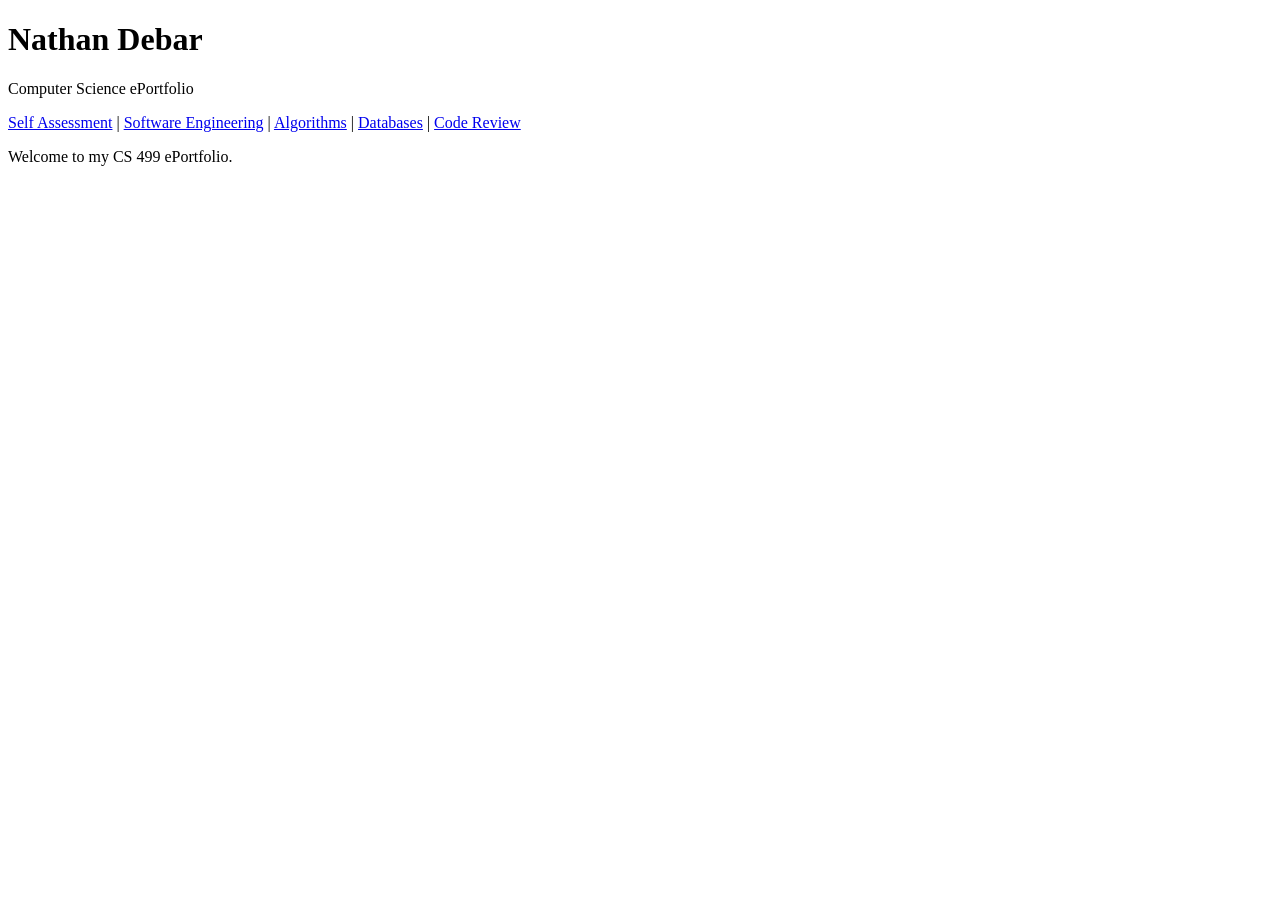
==== index.html @ 8585c07c "Create index.html" ====
<!DOCTYPE html>
<html>
<head>
  <title>Nathan deBar ePortfolio</title>
  <link rel="stylesheet" href="assets/style.css">
</head>
<body>

<h1>Nathan Debar</h1>
<p>Computer Science ePortfolio</p>

<nav>
  <a href="self-assessment.html">Self Assessment</a> |
  <a href="software-engineering.html">Software Engineering</a> |
  <a href="algorithms.html">Algorithms</a> |
  <a href="databases.html">Databases</a> |
  <a href="code-review.html">Code Review</a>
</nav>

<p>Welcome to my CS 499 ePortfolio.</p>

</body>
</html>
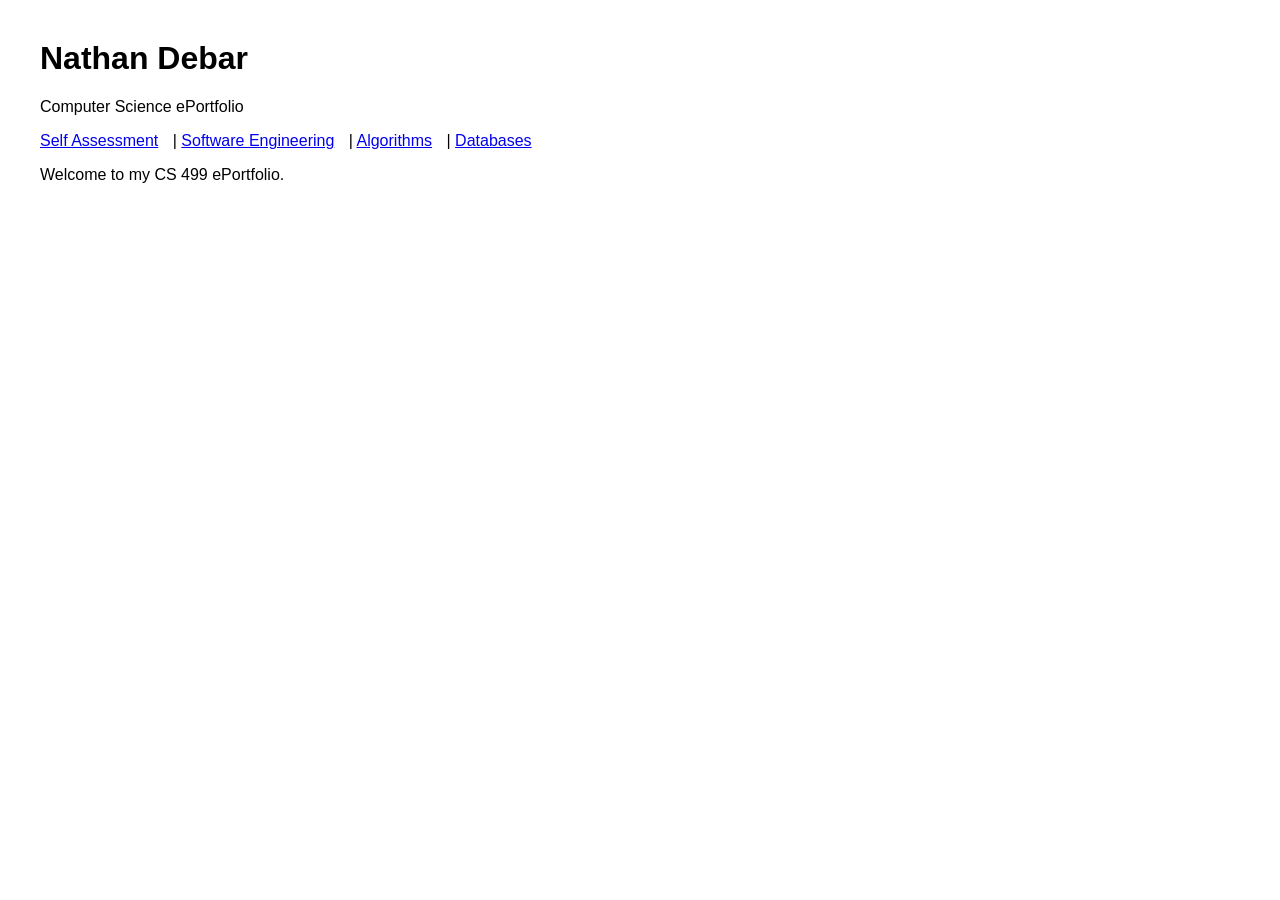
==== commit 3e7da087: "Update index.html" ====
--- a/index.html
+++ b/index.html
@@ -13,8 +13,7 @@
   <a href="self-assessment.html">Self Assessment</a> |
   <a href="software-engineering.html">Software Engineering</a> |
   <a href="algorithms.html">Algorithms</a> |
-  <a href="databases.html">Databases</a> |
-  <a href="code-review.html">Code Review</a>
+  <a href="databases.html">Databases</a> 
 </nav>
 
 <p>Welcome to my CS 499 ePortfolio.</p>
--- a/assets/style.css
+++ b/assets/style.css
@@ -0,0 +1,8 @@
+body {
+  font-family: Arial;
+  margin: 40px;
+}
+
+nav a {
+  margin-right: 10px;
+}
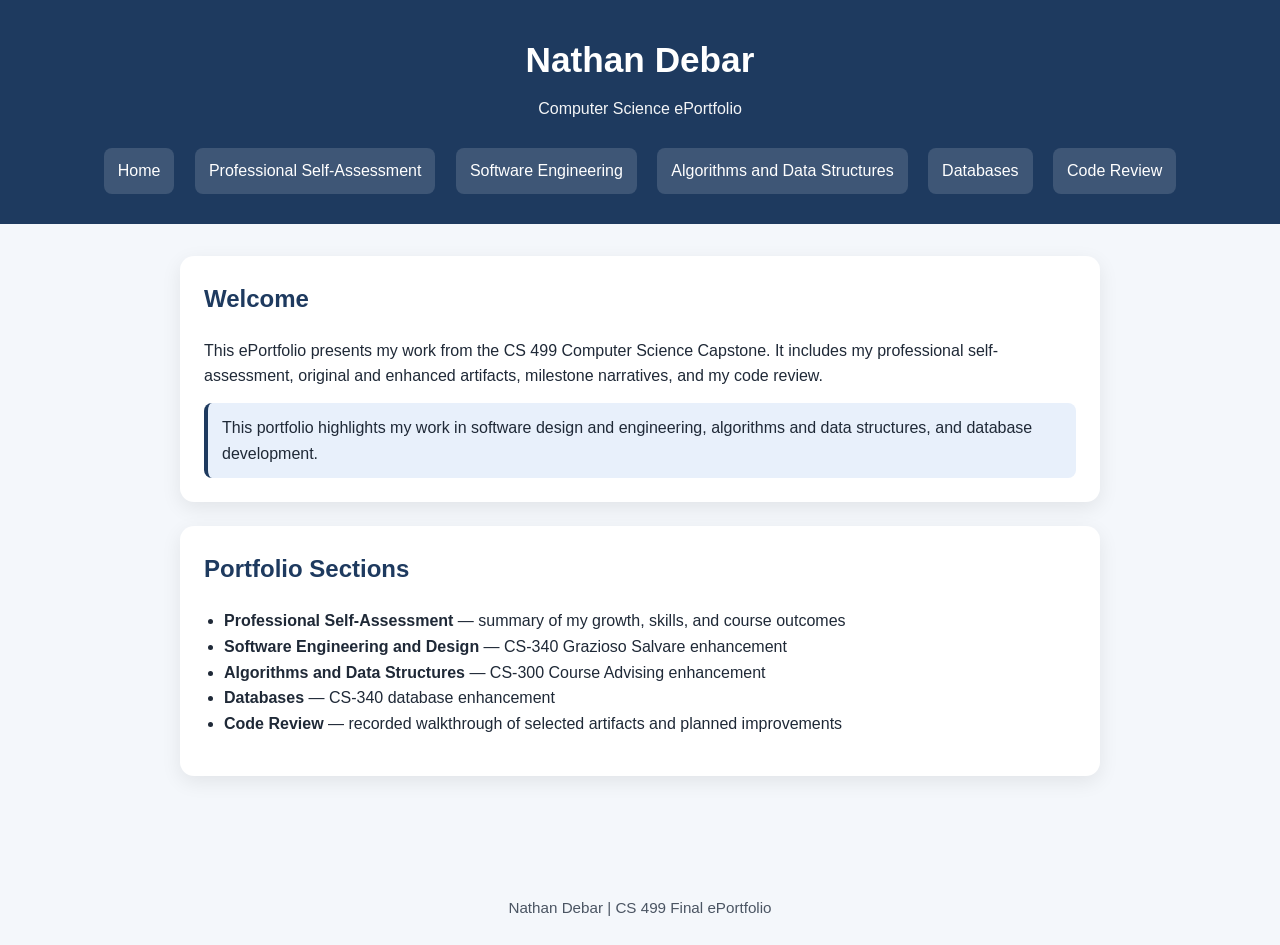
==== commit 3903a321: "Update index.html" ====
--- a/index.html
+++ b/index.html
@@ -1,22 +1,53 @@
 <!DOCTYPE html>
-<html>
+<html lang="en">
 <head>
-  <title>Nathan deBar ePortfolio</title>
+  <meta charset="UTF-8">
+  <meta name="viewport" content="width=device-width, initial-scale=1.0">
+  <title>Nathan Debar | CS 499 ePortfolio</title>
   <link rel="stylesheet" href="assets/style.css">
 </head>
 <body>
+  <header>
+    <h1>Nathan Debar</h1>
+    <p>Computer Science ePortfolio</p>
+    <nav>
+      <a href="index.html">Home</a>
+      <a href="self-assessment.html">Professional Self-Assessment</a>
+      <a href="software-engineering.html">Software Engineering</a>
+      <a href="algorithms.html">Algorithms and Data Structures</a>
+      <a href="databases.html">Databases</a>
+      <a href="code-review.html">Code Review</a>
+    </nav>
+  </header>
 
-<h1>Nathan Debar</h1>
-<p>Computer Science ePortfolio</p>
+  <main>
+    <section class="card">
+      <h2>Welcome</h2>
+      <p>
+        This ePortfolio presents my work from the CS 499 Computer Science Capstone.
+        It includes my professional self-assessment, original and enhanced artifacts,
+        milestone narratives, and my code review.
+      </p>
+      <div class="highlight">
+        This portfolio highlights my work in software design and engineering,
+        algorithms and data structures, and database development.
+      </div>
+    </section>
 
-<nav>
-  <a href="self-assessment.html">Self Assessment</a> |
-  <a href="software-engineering.html">Software Engineering</a> |
-  <a href="algorithms.html">Algorithms</a> |
-  <a href="databases.html">Databases</a> 
-</nav>
+    <section class="card">
+      <h2>Portfolio Sections</h2>
+      <ul>
+        <li><strong>Professional Self-Assessment</strong> — summary of my growth, skills, and course outcomes</li>
+        <li><strong>Software Engineering and Design</strong> — CS-340 Grazioso Salvare enhancement</li>
+        <li><strong>Algorithms and Data Structures</strong> — CS-300 Course Advising enhancement</li>
+        <li><strong>Databases</strong> — CS-340 database enhancement</li>
+        <li><strong>Code Review</strong> — recorded walkthrough of selected artifacts and planned improvements</li>
+      </ul>
+    </section>
+  </main>
 
-<p>Welcome to my CS 499 ePortfolio.</p>
-
+  <footer>
+    Nathan Debar | CS 499 Final ePortfolio
+  </footer>
 </body>
 </html>
--- a/assets/style.css
+++ b/assets/style.css
@@ -1,8 +1,106 @@
+* {
+  box-sizing: border-box;
+}
+
 body {
-  font-family: Arial;
-  margin: 40px;
+  margin: 0;
+  font-family: Arial, Helvetica, sans-serif;
+  background: #f4f7fb;
+  color: #1f2937;
+  line-height: 1.6;
+}
+
+header {
+  background: #1e3a5f;
+  color: white;
+  padding: 32px 20px 24px 20px;
+  text-align: center;
+}
+
+header h1 {
+  margin: 0;
+  font-size: 2.2rem;
+}
+
+header p {
+  margin: 8px 0 0 0;
+  font-size: 1rem;
+  opacity: 0.95;
+}
+
+nav {
+  margin-top: 20px;
 }
 
 nav a {
-  margin-right: 10px;
+  display: inline-block;
+  margin: 6px 8px;
+  padding: 10px 14px;
+  background: rgba(255, 255, 255, 0.14);
+  color: white;
+  text-decoration: none;
+  border-radius: 8px;
+  transition: background 0.2s ease;
 }
+
+nav a:hover {
+  background: rgba(255, 255, 255, 0.28);
+}
+
+main {
+  max-width: 960px;
+  margin: 32px auto;
+  padding: 0 20px 40px 20px;
+}
+
+.card {
+  background: white;
+  border-radius: 14px;
+  padding: 24px;
+  margin-bottom: 24px;
+  box-shadow: 0 6px 20px rgba(0, 0, 0, 0.08);
+}
+
+h2 {
+  color: #1e3a5f;
+  margin-top: 0;
+}
+
+p {
+  margin-bottom: 14px;
+}
+
+.file-links a,
+.button-link {
+  display: inline-block;
+  margin: 8px 10px 8px 0;
+  padding: 10px 14px;
+  background: #1e3a5f;
+  color: white;
+  text-decoration: none;
+  border-radius: 8px;
+  transition: background 0.2s ease;
+}
+
+.file-links a:hover,
+.button-link:hover {
+  background: #274d7c;
+}
+
+footer {
+  text-align: center;
+  padding: 24px;
+  color: #4b5563;
+  font-size: 0.95rem;
+}
+
+.highlight {
+  background: #e8f0fb;
+  border-left: 4px solid #1e3a5f;
+  padding: 12px 14px;
+  border-radius: 8px;
+}
+
+ul {
+  padding-left: 20px;
+}
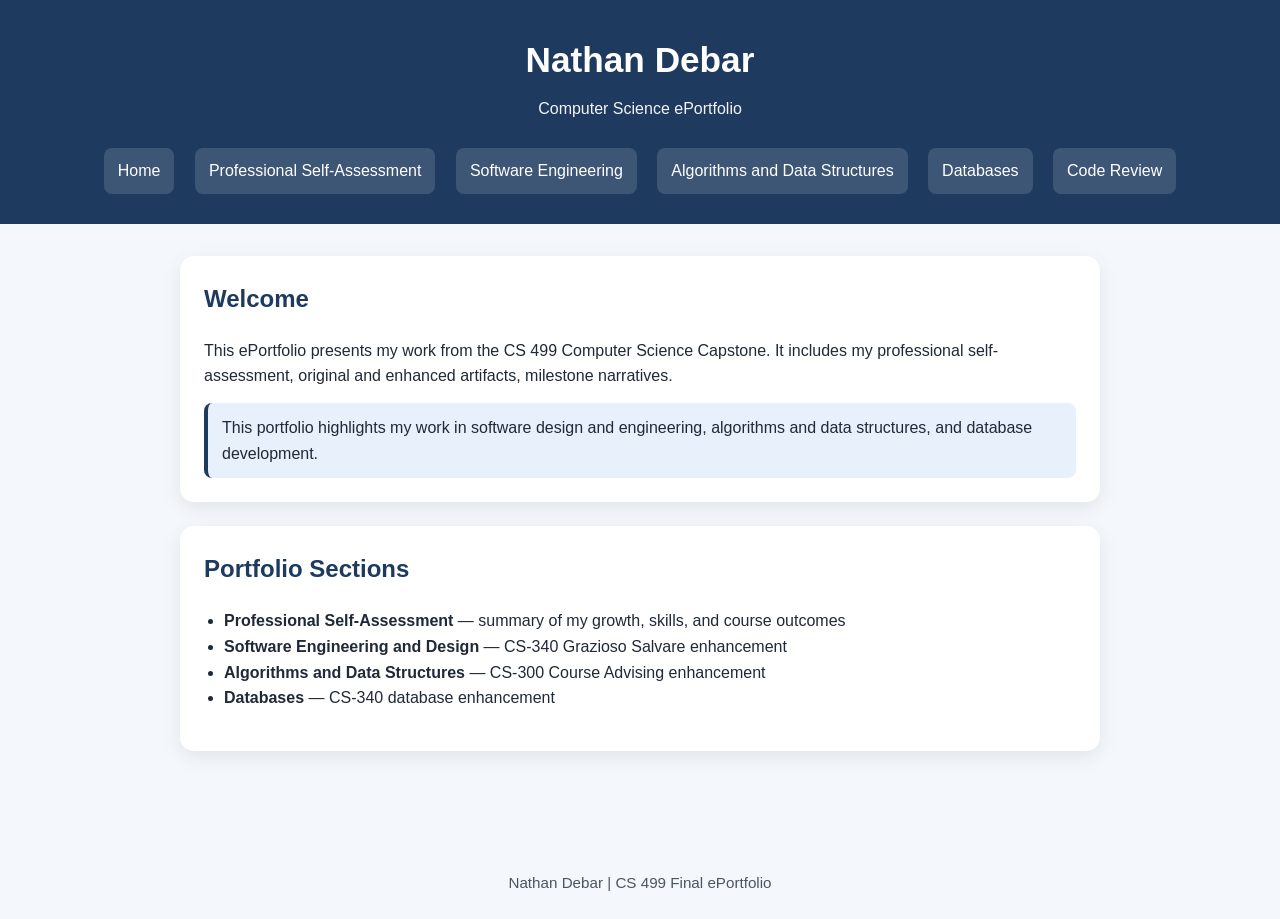
==== commit f1bd4b44: "Update index.html" ====
--- a/index.html
+++ b/index.html
@@ -26,7 +26,7 @@
       <p>
         This ePortfolio presents my work from the CS 499 Computer Science Capstone.
         It includes my professional self-assessment, original and enhanced artifacts,
-        milestone narratives, and my code review.
+        milestone narratives.
       </p>
       <div class="highlight">
         This portfolio highlights my work in software design and engineering,
@@ -41,7 +41,6 @@
         <li><strong>Software Engineering and Design</strong> — CS-340 Grazioso Salvare enhancement</li>
         <li><strong>Algorithms and Data Structures</strong> — CS-300 Course Advising enhancement</li>
         <li><strong>Databases</strong> — CS-340 database enhancement</li>
-        <li><strong>Code Review</strong> — recorded walkthrough of selected artifacts and planned improvements</li>
       </ul>
     </section>
   </main>
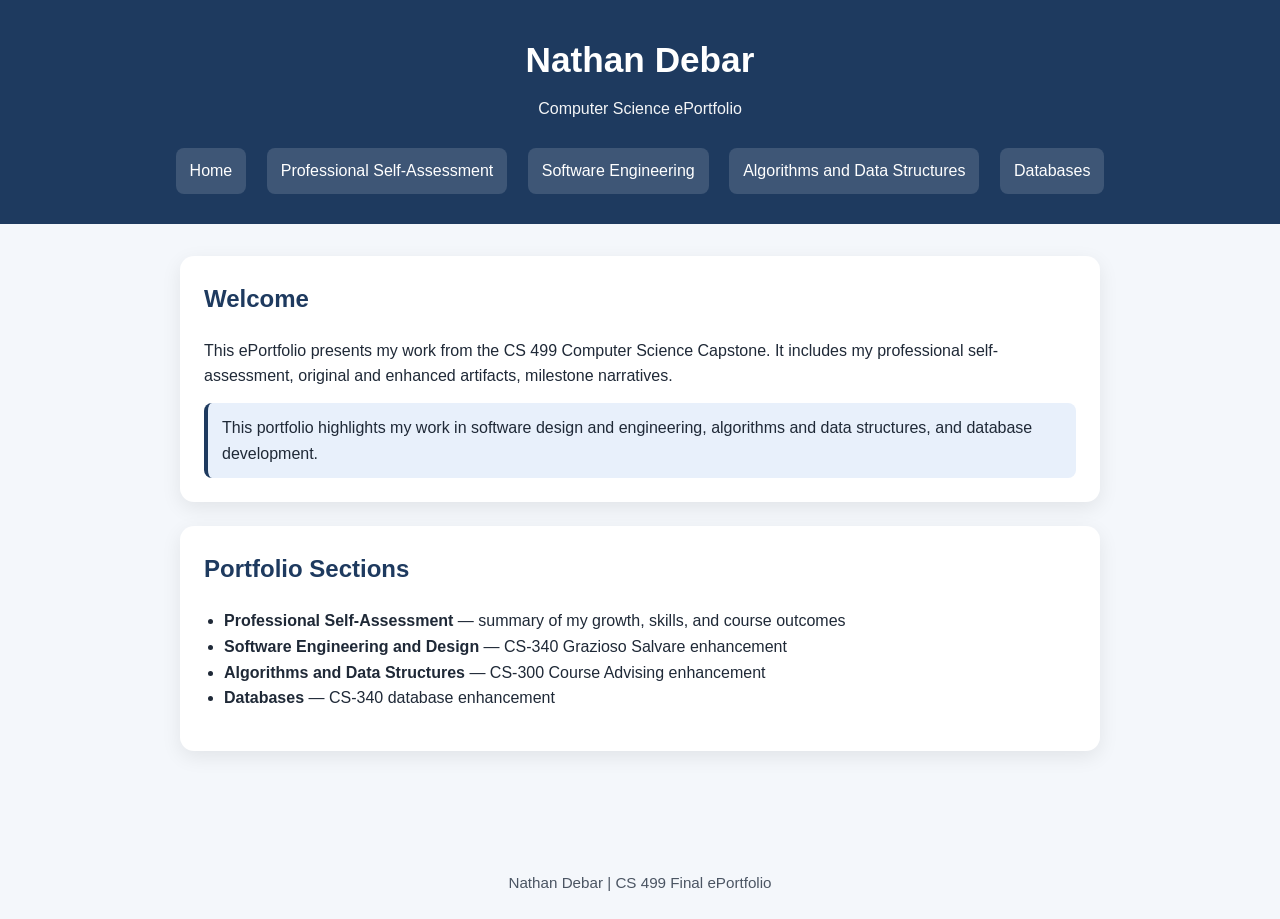
==== commit 4140dd13: "Update index.html" ====
--- a/index.html
+++ b/index.html
@@ -16,7 +16,6 @@
       <a href="software-engineering.html">Software Engineering</a>
       <a href="algorithms.html">Algorithms and Data Structures</a>
       <a href="databases.html">Databases</a>
-      <a href="code-review.html">Code Review</a>
     </nav>
   </header>
 
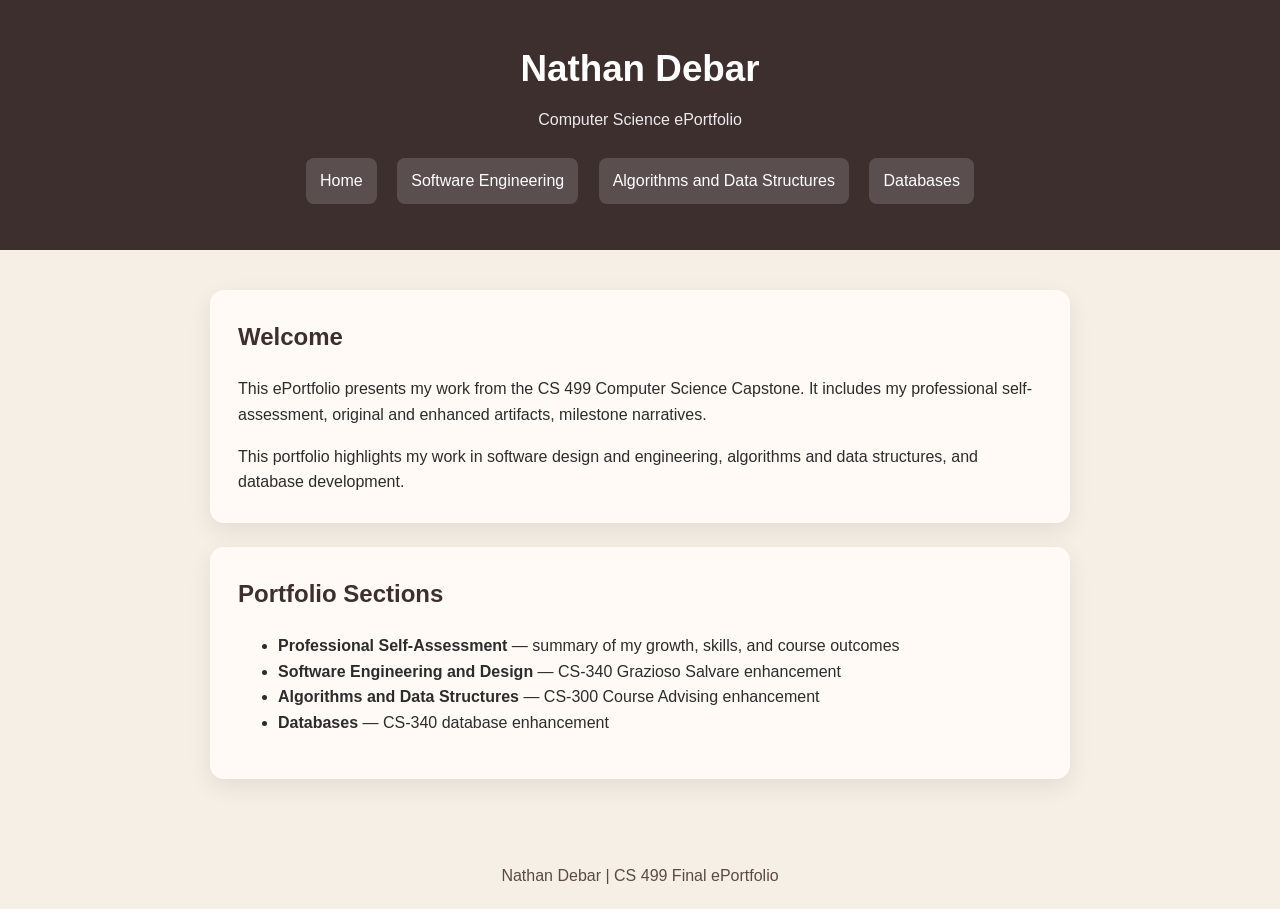
==== commit fbde3fb0: "Update index.html" ====
--- a/index.html
+++ b/index.html
@@ -12,7 +12,6 @@
     <p>Computer Science ePortfolio</p>
     <nav>
       <a href="index.html">Home</a>
-      <a href="self-assessment.html">Professional Self-Assessment</a>
       <a href="software-engineering.html">Software Engineering</a>
       <a href="algorithms.html">Algorithms and Data Structures</a>
       <a href="databases.html">Databases</a>
--- a/assets/style.css
+++ b/assets/style.css
@@ -5,27 +5,31 @@
 body {
   margin: 0;
   font-family: Arial, Helvetica, sans-serif;
-  background: #f4f7fb;
-  color: #1f2937;
+  background: #f6efe6; /* warm beige */
+  color: #2c2c2c;
   line-height: 1.6;
+
+  display: flex;
+  flex-direction: column;
+  align-items: center; /* centers content horizontally */
 }
 
 header {
-  background: #1e3a5f;
-  color: white;
-  padding: 32px 20px 24px 20px;
+  width: 100%;
+  background: #3e2f2f; /* warm dark brown */
+  color: #fff;
+  padding: 40px 20px;
   text-align: center;
 }
 
 header h1 {
   margin: 0;
-  font-size: 2.2rem;
+  font-size: 2.3rem;
 }
 
 header p {
   margin: 8px 0 0 0;
-  font-size: 1rem;
-  opacity: 0.95;
+  opacity: 0.9;
 }
 
 nav {
@@ -36,71 +40,58 @@
   display: inline-block;
   margin: 6px 8px;
   padding: 10px 14px;
-  background: rgba(255, 255, 255, 0.14);
+  background: rgba(255, 255, 255, 0.15);
   color: white;
   text-decoration: none;
   border-radius: 8px;
-  transition: background 0.2s ease;
+  transition: 0.2s ease;
 }
 
 nav a:hover {
-  background: rgba(255, 255, 255, 0.28);
+  background: rgba(255, 255, 255, 0.3);
 }
 
+/* MAIN CONTENT CENTERING */
 main {
-  max-width: 960px;
-  margin: 32px auto;
-  padding: 0 20px 40px 20px;
+  width: 100%;
+  max-width: 900px;
+  padding: 40px 20px;
 }
 
+/* CARD STYLE */
 .card {
-  background: white;
+  background: #fffaf5; /* warm off-white */
   border-radius: 14px;
-  padding: 24px;
+  padding: 28px;
   margin-bottom: 24px;
-  box-shadow: 0 6px 20px rgba(0, 0, 0, 0.08);
+  box-shadow: 0 8px 25px rgba(0, 0, 0, 0.08);
 }
 
+/* HEADINGS */
 h2 {
-  color: #1e3a5f;
   margin-top: 0;
+  color: #3e2f2f;
 }
 
-p {
-  margin-bottom: 14px;
-}
-
-.file-links a,
-.button-link {
+/* BUTTON LINKS */
+.file-links a {
   display: inline-block;
   margin: 8px 10px 8px 0;
   padding: 10px 14px;
-  background: #1e3a5f;
+  background: #6b4f4f;
   color: white;
   text-decoration: none;
   border-radius: 8px;
-  transition: background 0.2s ease;
+  transition: 0.2s ease;
 }
 
-.file-links a:hover,
-.button-link:hover {
-  background: #274d7c;
+.file-links a:hover {
+  background: #8a6767;
 }
 
+/* FOOTER */
 footer {
   text-align: center;
-  padding: 24px;
-  color: #4b5563;
-  font-size: 0.95rem;
+  padding: 20px;
+  color: #5a4a42;
 }
-
-.highlight {
-  background: #e8f0fb;
-  border-left: 4px solid #1e3a5f;
-  padding: 12px 14px;
-  border-radius: 8px;
-}
-
-ul {
-  padding-left: 20px;
-}
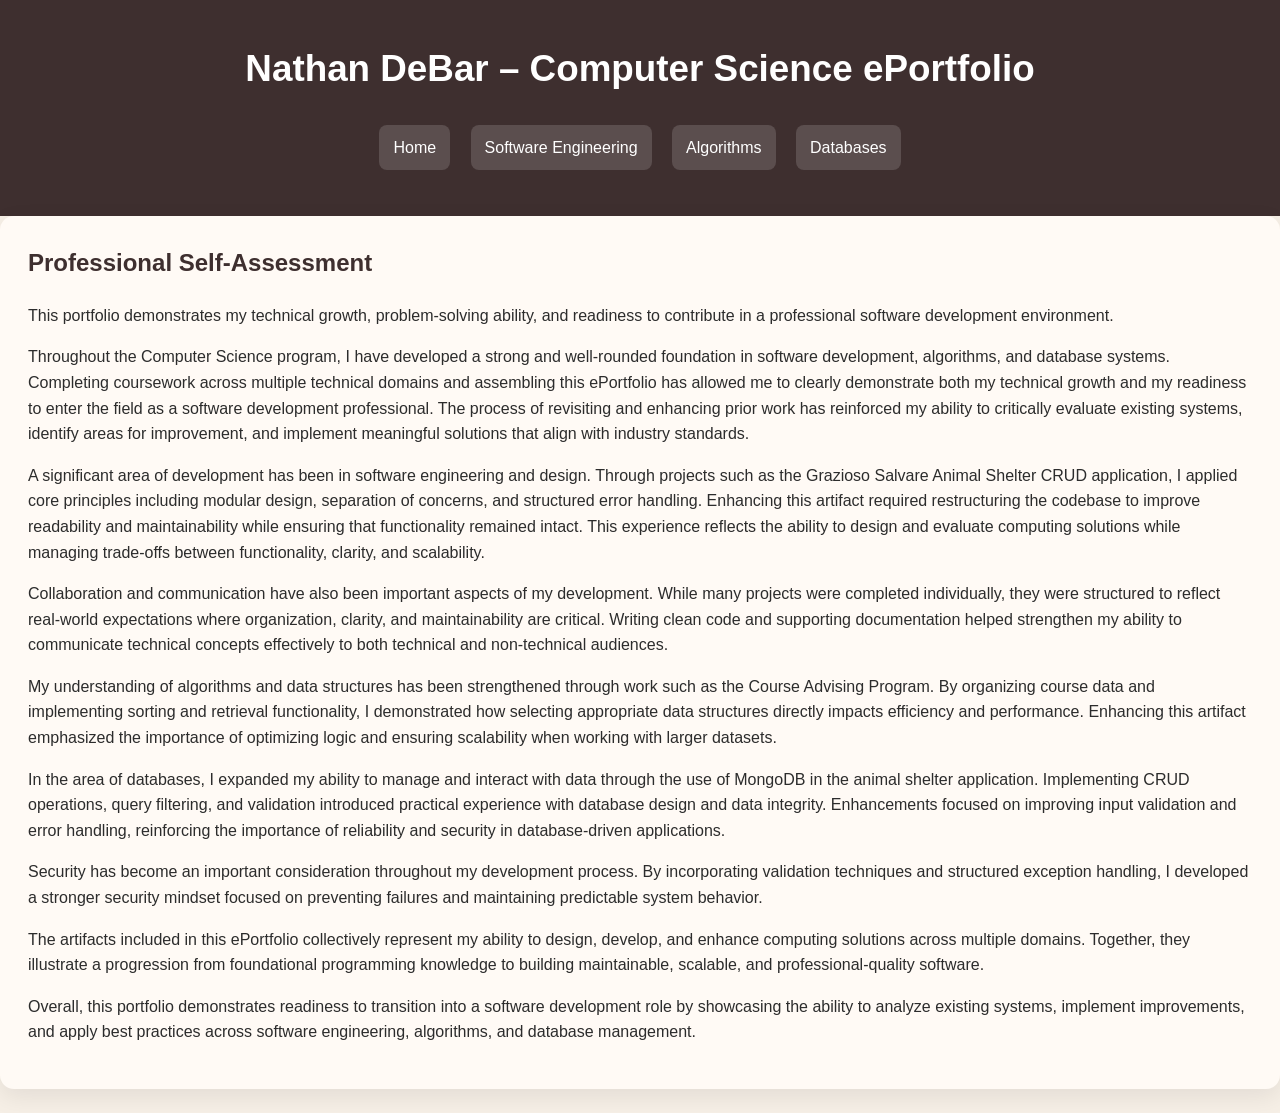
==== commit 7d4b0d1f: "Update index.html" ====
--- a/index.html
+++ b/index.html
@@ -2,49 +2,67 @@
 <html lang="en">
 <head>
   <meta charset="UTF-8">
-  <meta name="viewport" content="width=device-width, initial-scale=1.0">
-  <title>Nathan Debar | CS 499 ePortfolio</title>
+  <title>Nathan DeBar – Computer Science ePortfolio</title>
   <link rel="stylesheet" href="assets/style.css">
 </head>
+
 <body>
-  <header>
-    <h1>Nathan Debar</h1>
-    <p>Computer Science ePortfolio</p>
-    <nav>
-      <a href="index.html">Home</a>
-      <a href="software-engineering.html">Software Engineering</a>
-      <a href="algorithms.html">Algorithms and Data Structures</a>
-      <a href="databases.html">Databases</a>
-    </nav>
-  </header>
 
-  <main>
+  <div class="container">
+
+    <header>
+      <h1>Nathan DeBar – Computer Science ePortfolio</h1>
+      <nav>
+        <a href="index.html">Home</a>
+        <a href="software-engineering.html">Software Engineering</a>
+        <a href="algorithms.html">Algorithms</a>
+        <a href="databases.html">Databases</a>
+      </nav>
+    </header>
+
     <section class="card">
-      <h2>Welcome</h2>
+
+      <h2>Professional Self-Assessment</h2>
+
+      <p class="highlight">
+        This portfolio demonstrates my technical growth, problem-solving ability, and readiness to contribute in a professional software development environment.
+      </p>
+
       <p>
-        This ePortfolio presents my work from the CS 499 Computer Science Capstone.
-        It includes my professional self-assessment, original and enhanced artifacts,
-        milestone narratives.
+        Throughout the Computer Science program, I have developed a strong and well-rounded foundation in software development, algorithms, and database systems. Completing coursework across multiple technical domains and assembling this ePortfolio has allowed me to clearly demonstrate both my technical growth and my readiness to enter the field as a software development professional. The process of revisiting and enhancing prior work has reinforced my ability to critically evaluate existing systems, identify areas for improvement, and implement meaningful solutions that align with industry standards.
       </p>
-      <div class="highlight">
-        This portfolio highlights my work in software design and engineering,
-        algorithms and data structures, and database development.
-      </div>
+
+      <p>
+        A significant area of development has been in software engineering and design. Through projects such as the Grazioso Salvare Animal Shelter CRUD application, I applied core principles including modular design, separation of concerns, and structured error handling. Enhancing this artifact required restructuring the codebase to improve readability and maintainability while ensuring that functionality remained intact. This experience reflects the ability to design and evaluate computing solutions while managing trade-offs between functionality, clarity, and scalability.
+      </p>
+
+      <p>
+        Collaboration and communication have also been important aspects of my development. While many projects were completed individually, they were structured to reflect real-world expectations where organization, clarity, and maintainability are critical. Writing clean code and supporting documentation helped strengthen my ability to communicate technical concepts effectively to both technical and non-technical audiences.
+      </p>
+
+      <p>
+        My understanding of algorithms and data structures has been strengthened through work such as the Course Advising Program. By organizing course data and implementing sorting and retrieval functionality, I demonstrated how selecting appropriate data structures directly impacts efficiency and performance. Enhancing this artifact emphasized the importance of optimizing logic and ensuring scalability when working with larger datasets.
+      </p>
+
+      <p>
+        In the area of databases, I expanded my ability to manage and interact with data through the use of MongoDB in the animal shelter application. Implementing CRUD operations, query filtering, and validation introduced practical experience with database design and data integrity. Enhancements focused on improving input validation and error handling, reinforcing the importance of reliability and security in database-driven applications.
+      </p>
+
+      <p>
+        Security has become an important consideration throughout my development process. By incorporating validation techniques and structured exception handling, I developed a stronger security mindset focused on preventing failures and maintaining predictable system behavior.
+      </p>
+
+      <p>
+        The artifacts included in this ePortfolio collectively represent my ability to design, develop, and enhance computing solutions across multiple domains. Together, they illustrate a progression from foundational programming knowledge to building maintainable, scalable, and professional-quality software.
+      </p>
+
+      <p>
+        Overall, this portfolio demonstrates readiness to transition into a software development role by showcasing the ability to analyze existing systems, implement improvements, and apply best practices across software engineering, algorithms, and database management.
+      </p>
+
     </section>
 
-    <section class="card">
-      <h2>Portfolio Sections</h2>
-      <ul>
-        <li><strong>Professional Self-Assessment</strong> — summary of my growth, skills, and course outcomes</li>
-        <li><strong>Software Engineering and Design</strong> — CS-340 Grazioso Salvare enhancement</li>
-        <li><strong>Algorithms and Data Structures</strong> — CS-300 Course Advising enhancement</li>
-        <li><strong>Databases</strong> — CS-340 database enhancement</li>
-      </ul>
-    </section>
-  </main>
+  </div>
 
-  <footer>
-    Nathan Debar | CS 499 Final ePortfolio
-  </footer>
 </body>
 </html>
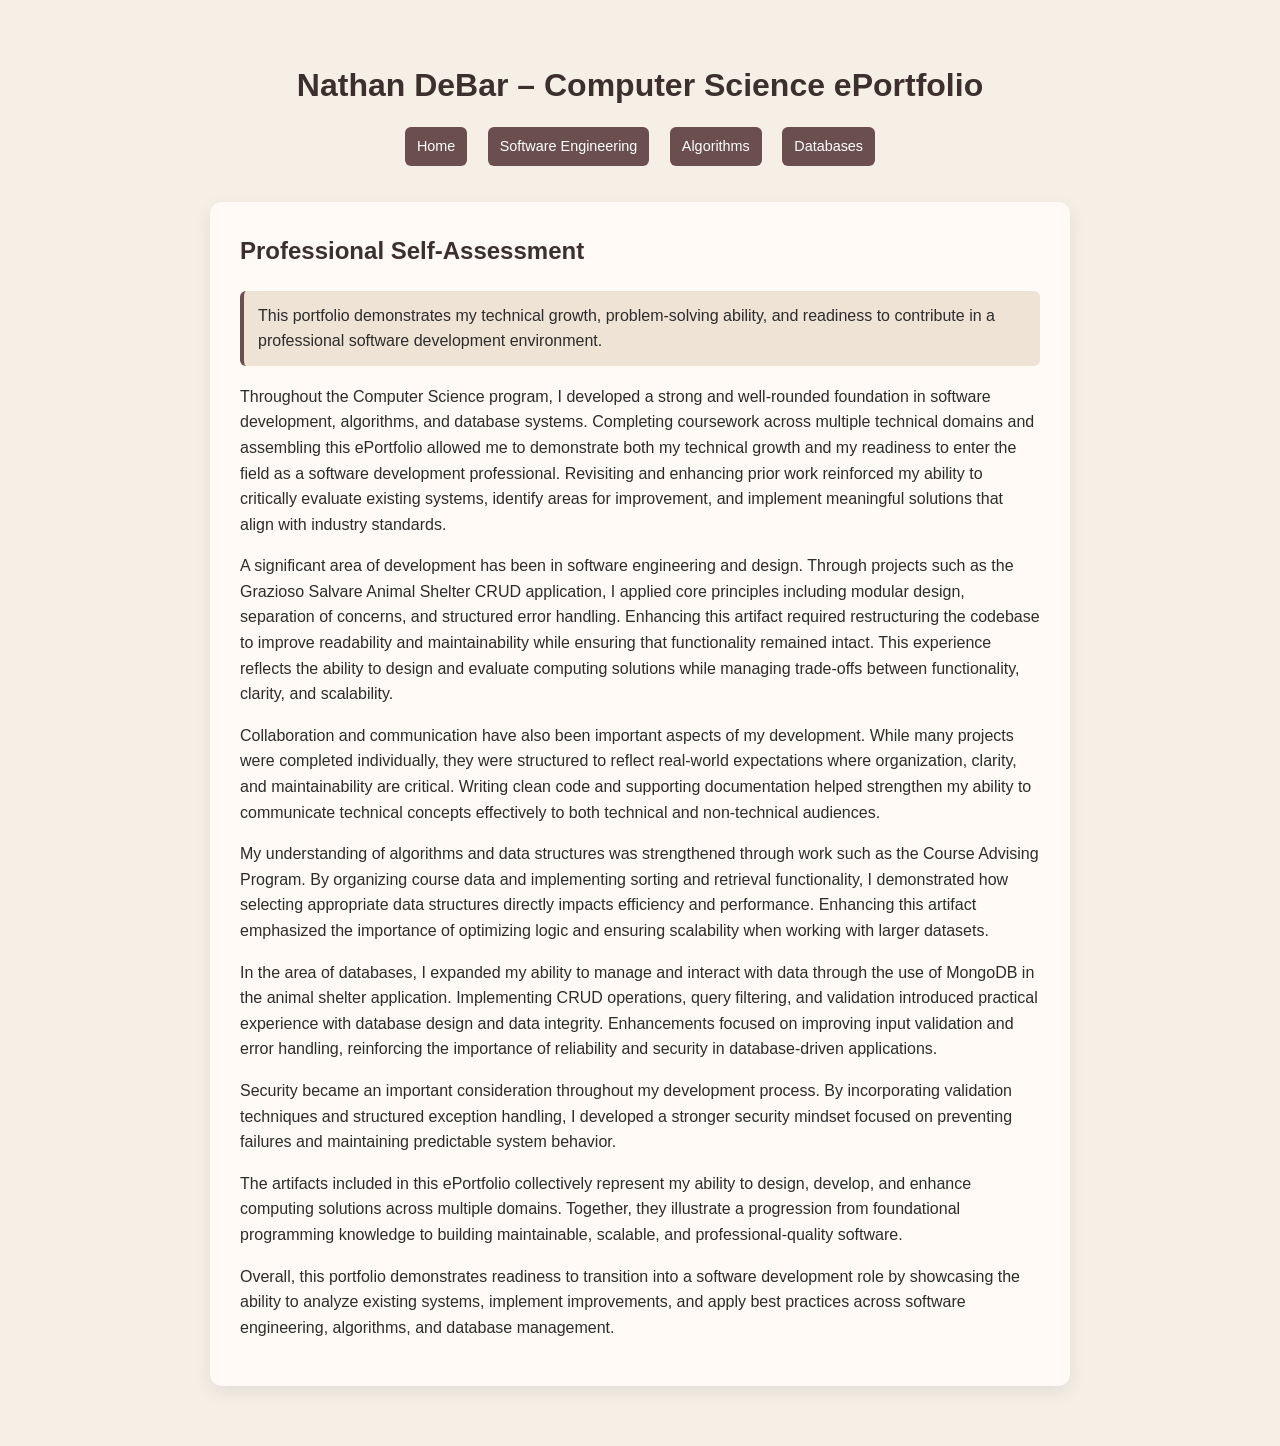
==== commit 18d98477: "Update index.html" ====
--- a/index.html
+++ b/index.html
@@ -2,10 +2,10 @@
 <html lang="en">
 <head>
   <meta charset="UTF-8">
+  <meta name="viewport" content="width=device-width, initial-scale=1.0">
   <title>Nathan DeBar – Computer Science ePortfolio</title>
   <link rel="stylesheet" href="assets/style.css">
 </head>
-
 <body>
 
   <div class="container">
@@ -21,7 +21,6 @@
     </header>
 
     <section class="card">
-
       <h2>Professional Self-Assessment</h2>
 
       <p class="highlight">
@@ -29,7 +28,7 @@
       </p>
 
       <p>
-        Throughout the Computer Science program, I have developed a strong and well-rounded foundation in software development, algorithms, and database systems. Completing coursework across multiple technical domains and assembling this ePortfolio has allowed me to clearly demonstrate both my technical growth and my readiness to enter the field as a software development professional. The process of revisiting and enhancing prior work has reinforced my ability to critically evaluate existing systems, identify areas for improvement, and implement meaningful solutions that align with industry standards.
+        Throughout the Computer Science program, I developed a strong and well-rounded foundation in software development, algorithms, and database systems. Completing coursework across multiple technical domains and assembling this ePortfolio allowed me to demonstrate both my technical growth and my readiness to enter the field as a software development professional. Revisiting and enhancing prior work reinforced my ability to critically evaluate existing systems, identify areas for improvement, and implement meaningful solutions that align with industry standards.
       </p>
 
       <p>
@@ -41,7 +40,7 @@
       </p>
 
       <p>
-        My understanding of algorithms and data structures has been strengthened through work such as the Course Advising Program. By organizing course data and implementing sorting and retrieval functionality, I demonstrated how selecting appropriate data structures directly impacts efficiency and performance. Enhancing this artifact emphasized the importance of optimizing logic and ensuring scalability when working with larger datasets.
+        My understanding of algorithms and data structures was strengthened through work such as the Course Advising Program. By organizing course data and implementing sorting and retrieval functionality, I demonstrated how selecting appropriate data structures directly impacts efficiency and performance. Enhancing this artifact emphasized the importance of optimizing logic and ensuring scalability when working with larger datasets.
       </p>
 
       <p>
@@ -49,7 +48,7 @@
       </p>
 
       <p>
-        Security has become an important consideration throughout my development process. By incorporating validation techniques and structured exception handling, I developed a stronger security mindset focused on preventing failures and maintaining predictable system behavior.
+        Security became an important consideration throughout my development process. By incorporating validation techniques and structured exception handling, I developed a stronger security mindset focused on preventing failures and maintaining predictable system behavior.
       </p>
 
       <p>
@@ -59,7 +58,6 @@
       <p>
         Overall, this portfolio demonstrates readiness to transition into a software development role by showcasing the ability to analyze existing systems, implement improvements, and apply best practices across software engineering, algorithms, and database management.
       </p>
-
     </section>
 
   </div>
--- a/assets/style.css
+++ b/assets/style.css
@@ -5,66 +5,56 @@
 body {
   margin: 0;
   font-family: Arial, Helvetica, sans-serif;
-  background: #f6efe6; /* warm beige */
+  background: #f6efe6;
   color: #2c2c2c;
   line-height: 1.6;
-
-  display: flex;
-  flex-direction: column;
-  align-items: center; /* centers content horizontally */
 }
 
+/* CENTERED CONTAINER */
+.container {
+  max-width: 900px;
+  margin: 60px auto;
+  padding: 0 20px;
+}
+
+/* HEADER */
 header {
-  width: 100%;
-  background: #3e2f2f; /* warm dark brown */
-  color: #fff;
-  padding: 40px 20px;
   text-align: center;
+  margin-bottom: 30px;
 }
 
 header h1 {
-  margin: 0;
-  font-size: 2.3rem;
+  margin-bottom: 10px;
+  font-size: 2rem;
+  color: #3e2f2f;
 }
 
-header p {
-  margin: 8px 0 0 0;
-  opacity: 0.9;
-}
-
+/* NAV */
 nav {
-  margin-top: 20px;
+  margin-top: 10px;
 }
 
 nav a {
   display: inline-block;
   margin: 6px 8px;
-  padding: 10px 14px;
-  background: rgba(255, 255, 255, 0.15);
+  padding: 8px 12px;
+  background: #6b4f4f;
   color: white;
   text-decoration: none;
-  border-radius: 8px;
-  transition: 0.2s ease;
+  border-radius: 6px;
+  font-size: 0.9rem;
 }
 
 nav a:hover {
-  background: rgba(255, 255, 255, 0.3);
+  background: #8a6767;
 }
 
-/* MAIN CONTENT CENTERING */
-main {
-  width: 100%;
-  max-width: 900px;
-  padding: 40px 20px;
-}
-
-/* CARD STYLE */
+/* MAIN CARD */
 .card {
-  background: #fffaf5; /* warm off-white */
-  border-radius: 14px;
-  padding: 28px;
-  margin-bottom: 24px;
-  box-shadow: 0 8px 25px rgba(0, 0, 0, 0.08);
+  background: #fffaf5;
+  border-radius: 12px;
+  padding: 30px;
+  box-shadow: 0 6px 18px rgba(0, 0, 0, 0.08);
 }
 
 /* HEADINGS */
@@ -73,25 +63,31 @@
   color: #3e2f2f;
 }
 
-/* BUTTON LINKS */
+/* TEXT */
+p {
+  margin-bottom: 16px;
+}
+
+/* HIGHLIGHT BOX */
+.highlight {
+  background: #efe3d6;
+  padding: 12px 14px;
+  border-left: 4px solid #6b4f4f;
+  border-radius: 6px;
+  margin-bottom: 18px;
+}
+
+/* FILE BUTTONS */
 .file-links a {
   display: inline-block;
-  margin: 8px 10px 8px 0;
-  padding: 10px 14px;
+  margin: 6px 8px 6px 0;
+  padding: 8px 12px;
   background: #6b4f4f;
   color: white;
   text-decoration: none;
-  border-radius: 8px;
-  transition: 0.2s ease;
+  border-radius: 6px;
 }
 
 .file-links a:hover {
   background: #8a6767;
 }
-
-/* FOOTER */
-footer {
-  text-align: center;
-  padding: 20px;
-  color: #5a4a42;
-}
